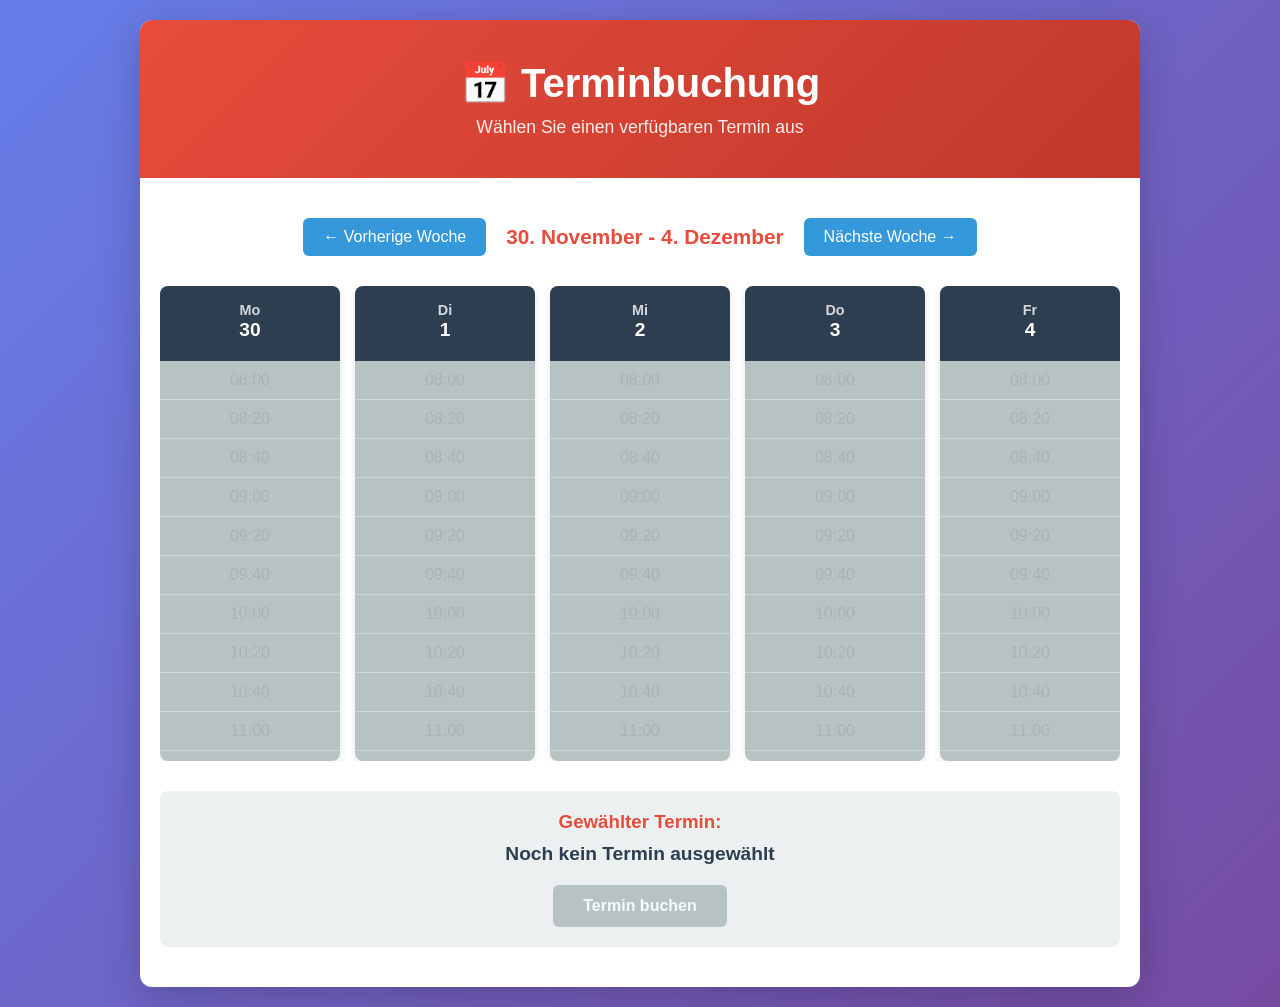
==== index.html @ be722157 "Initial commit: Add appointment booking system with calendar, styles, and JavaScript" ====
<!DOCTYPE html>
<html lang="de">
<head>
    <meta charset="UTF-8">
    <meta name="viewport" content="width=device-width, initial-scale=1.0">
    <title>Terminbuchung - Verfügbare Termine</title>
    <link rel="stylesheet" href="style.css">
</head>
<body>
    <div class="container">
        <header>
            <h1>📅 Terminbuchung</h1>
            <p>Wählen Sie einen verfügbaren Termin aus</p>
        </header>

        <main>
            <div class="controls">
                <button id="prevWeek" class="btn-nav">← Vorherige Woche</button>
                <h2 id="weekDisplay"></h2>
                <button id="nextWeek" class="btn-nav">Nächste Woche →</button>
            </div>

            <div class="calendar-container">
                <div id="calendar" class="calendar"></div>
            </div>

            <div class="booking-info">
                <h3>Gewählter Termin:</h3>
                <p id="selectedDateTime">Noch kein Termin ausgewählt</p>
                <button id="bookBtn" class="btn-book" disabled>Termin buchen</button>
            </div>
        </main>

        <div id="bookingModal" class="modal">
            <div class="modal-content">
                <span class="close">&times;</span>
                <h2>Termin bestätigen</h2>
                <p id="confirmText"></p>
                <input type="text" id="nameInput" placeholder="Ihr Name" required>
                <input type="email" id="emailInput" placeholder="Ihre E-Mail" required>
                <button id="confirmBtn" class="btn-confirm">Bestätigen</button>
            </div>
        </div>
    </div>

    <script src="script.js"></script>
</body>
</html>
---- style.css ----
* {
    margin: 0;
    padding: 0;
    box-sizing: border-box;
}

:root {
    --primary-color: #e74c3c;
    --secondary-color: #3498db;
    --success-color: #27ae60;
    --background: #f5f5f5;
    --text: #2c3e50;
    --border: #bdc3c7;
}

body {
    font-family: 'Segoe UI', Tahoma, Geneva, Verdana, sans-serif;
    background: linear-gradient(135deg, #667eea 0%, #764ba2 100%);
    min-height: 100vh;
    padding: 20px;
    color: var(--text);
}

.container {
    max-width: 1000px;
    margin: 0 auto;
    background: white;
    border-radius: 12px;
    box-shadow: 0 10px 40px rgba(0, 0, 0, 0.2);
    overflow: hidden;
}

header {
    background: linear-gradient(135deg, var(--primary-color) 0%, #c0392b 100%);
    color: white;
    padding: 40px 20px;
    text-align: center;
}

header h1 {
    font-size: 2.5em;
    margin-bottom: 10px;
}

header p {
    font-size: 1.1em;
    opacity: 0.9;
}

main {
    padding: 40px 20px;
}

.controls {
    display: flex;
    justify-content: center;
    align-items: center;
    gap: 20px;
    margin-bottom: 30px;
    flex-wrap: wrap;
}

.btn-nav {
    background: var(--secondary-color);
    color: white;
    border: none;
    padding: 10px 20px;
    border-radius: 6px;
    cursor: pointer;
    font-size: 1em;
    transition: background 0.3s;
}

.btn-nav:hover {
    background: #2980b9;
}

#weekDisplay {
    font-size: 1.3em;
    color: var(--primary-color);
    min-width: 250px;
    text-align: center;
}

.calendar-container {
    margin: 30px 0;
    overflow-x: auto;
}

.calendar {
    display: grid;
    grid-template-columns: repeat(5, 1fr);
    gap: 15px;
    min-width: 600px;
}

.day-column {
    background: #ecf0f1;
    border-radius: 8px;
    overflow: hidden;
    box-shadow: 0 2px 8px rgba(0, 0, 0, 0.1);
}

.day-header {
    background: var(--text);
    color: white;
    padding: 15px;
    text-align: center;
    font-weight: bold;
}

.day-header .date {
    font-size: 1.2em;
    display: block;
    margin-bottom: 5px;
}

.day-header .weekday {
    font-size: 0.9em;
    opacity: 0.8;
}

.time-slots {
    display: flex;
    flex-direction: column;
    max-height: 400px;
    overflow-y: auto;
}

.time-slot {
    padding: 10px 15px;
    border-bottom: 1px solid #bdc3c7;
    text-align: center;
    cursor: pointer;
    transition: all 0.2s;
    background: white;
    font-weight: 500;
}

.time-slot:last-child {
    border-bottom: none;
}

.time-slot:hover:not(.unavailable) {
    background: var(--secondary-color);
    color: white;
    transform: translateX(5px);
}

.time-slot.unavailable {
    background: #95a5a6;
    color: #7f8c8d;
    cursor: not-allowed;
    opacity: 0.6;
}

.time-slot.selected {
    background: var(--success-color);
    color: white;
    font-weight: bold;
    box-shadow: inset 0 0 5px rgba(0, 0, 0, 0.2);
}

.booking-info {
    background: #ecf0f1;
    padding: 20px;
    border-radius: 8px;
    margin-top: 30px;
    text-align: center;
}

.booking-info h3 {
    color: var(--primary-color);
    margin-bottom: 10px;
}

#selectedDateTime {
    font-size: 1.2em;
    color: var(--text);
    font-weight: bold;
    margin-bottom: 20px;
}

.btn-book {
    background: var(--success-color);
    color: white;
    border: none;
    padding: 12px 30px;
    border-radius: 6px;
    cursor: pointer;
    font-size: 1em;
    font-weight: bold;
    transition: background 0.3s;
}

.btn-book:hover:not(:disabled) {
    background: #229954;
}

.btn-book:disabled {
    background: #95a5a6;
    cursor: not-allowed;
    opacity: 0.6;
}

/* Modal Styles */
.modal {
    display: none;
    position: fixed;
    z-index: 1000;
    left: 0;
    top: 0;
    width: 100%;
    height: 100%;
    background-color: rgba(0, 0, 0, 0.5);
}

.modal.active {
    display: flex;
    justify-content: center;
    align-items: center;
}

.modal-content {
    background-color: white;
    padding: 30px;
    border-radius: 12px;
    box-shadow: 0 4px 20px rgba(0, 0, 0, 0.3);
    max-width: 400px;
    width: 90%;
    position: relative;
}

.close {
    position: absolute;
    right: 15px;
    top: 15px;
    font-size: 28px;
    font-weight: bold;
    color: #aaa;
    cursor: pointer;
    transition: color 0.2s;
}

.close:hover {
    color: #000;
}

.modal-content h2 {
    color: var(--primary-color);
    margin-bottom: 20px;
}

.modal-content p {
    margin-bottom: 20px;
    font-weight: bold;
    color: var(--text);
}

.modal-content input {
    width: 100%;
    padding: 12px;
    margin-bottom: 15px;
    border: 1px solid var(--border);
    border-radius: 6px;
    font-size: 1em;
}

.modal-content input:focus {
    outline: none;
    border-color: var(--primary-color);
    box-shadow: 0 0 5px rgba(231, 76, 60, 0.3);
}

.btn-confirm {
    width: 100%;
    background: var(--success-color);
    color: white;
    border: none;
    padding: 12px;
    border-radius: 6px;
    cursor: pointer;
    font-size: 1em;
    font-weight: bold;
    transition: background 0.3s;
}

.btn-confirm:hover {
    background: #229954;
}

/* Responsive Design */
@media (max-width: 768px) {
    .calendar {
        grid-template-columns: repeat(2, 1fr);
        min-width: auto;
    }

    header h1 {
        font-size: 1.8em;
    }

    #weekDisplay {
        min-width: auto;
        font-size: 1em;
    }

    .controls {
        flex-direction: column;
    }

    .btn-nav {
        width: 100%;
    }
}

@media (max-width: 480px) {
    .calendar {
        grid-template-columns: 1fr;
    }

    main {
        padding: 20px 10px;
    }

    header {
        padding: 30px 15px;
    }

    header h1 {
        font-size: 1.5em;
    }
}
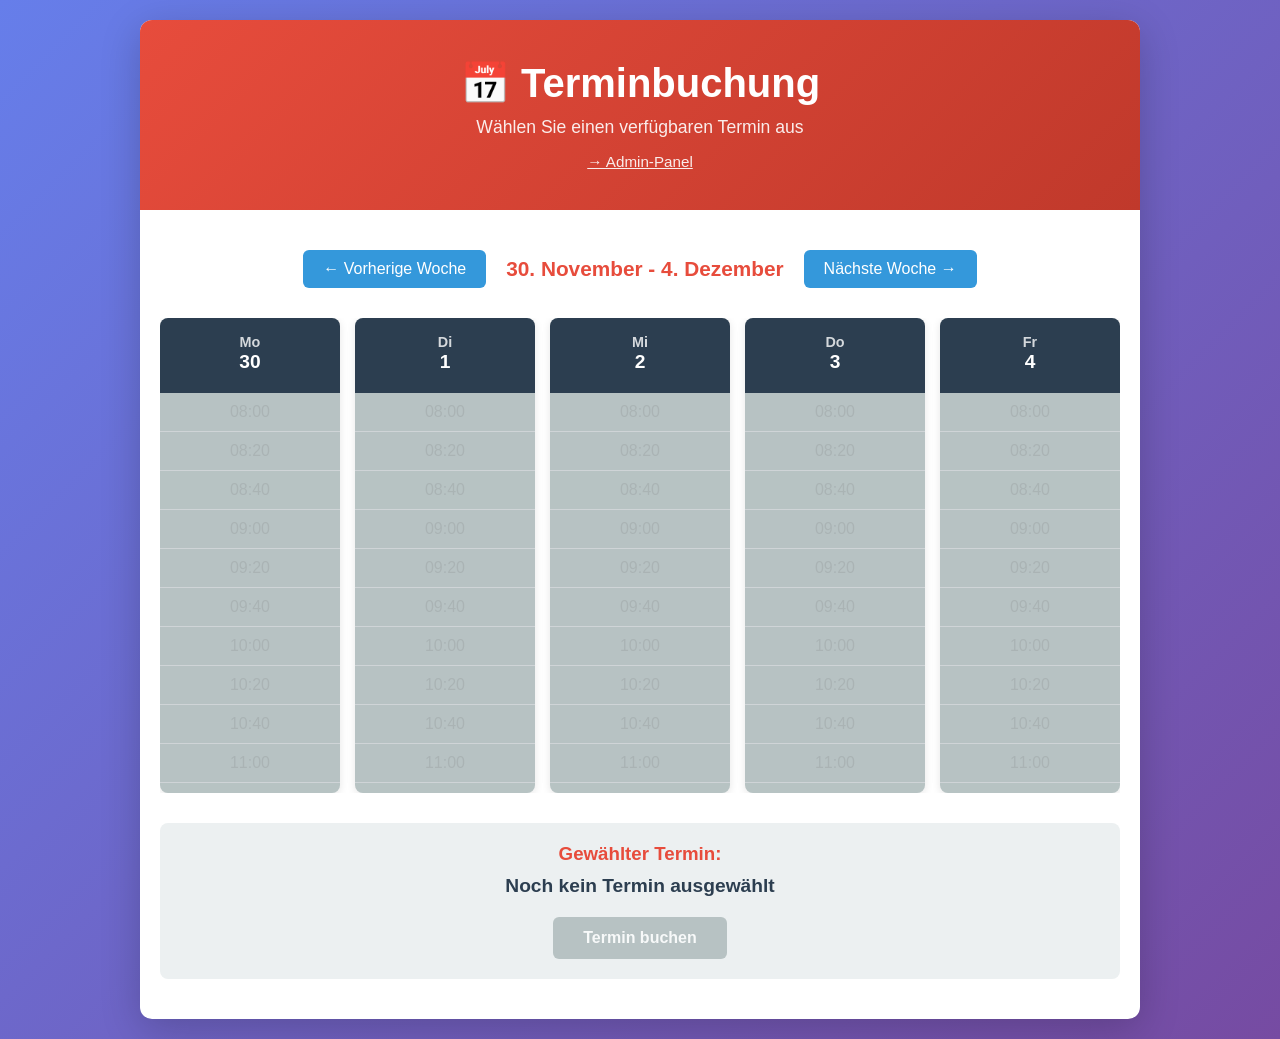
==== commit f3448b6a: "Add complete admin panel system with Round-Robin distribution" ====
--- a/index.html
+++ b/index.html
@@ -11,6 +11,9 @@
         <header>
             <h1>📅 Terminbuchung</h1>
             <p>Wählen Sie einen verfügbaren Termin aus</p>
+            <p style="margin-top: 15px; font-size: 0.95em; opacity: 0.9;">
+                <a href="admin.html" style="color: white; text-decoration: underline;">→ Admin-Panel</a>
+            </p>
         </header>
 
         <main>
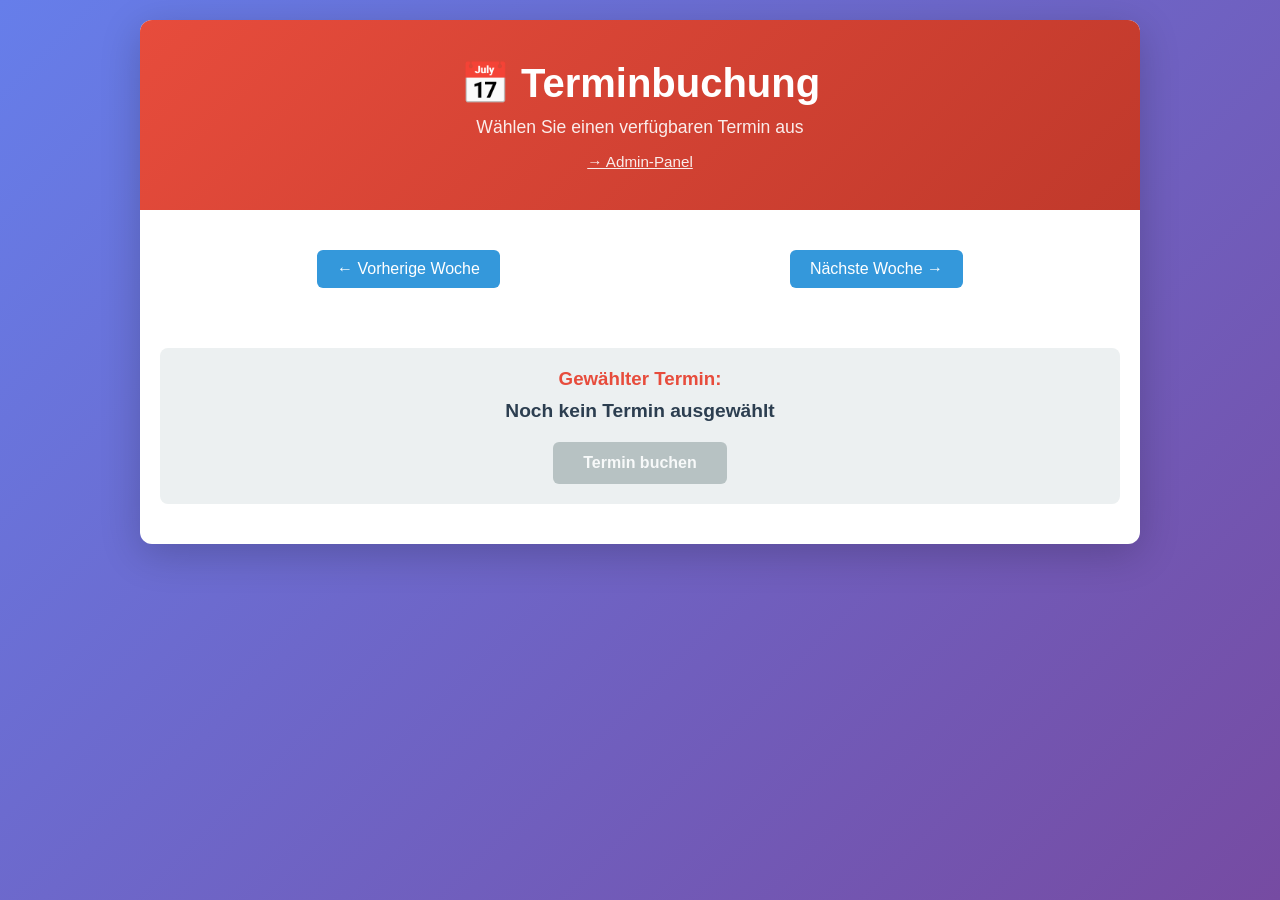
==== commit ab324821: "Add remaining availability display to booking info" ====
--- a/index.html
+++ b/index.html
@@ -30,6 +30,7 @@
             <div class="booking-info">
                 <h3>Gewählter Termin:</h3>
                 <p id="selectedDateTime">Noch kein Termin ausgewählt</p>
+                <p id="remainingSlots" class="remaining-slots" aria-live="polite"></p>
                 <button id="bookBtn" class="btn-book" disabled>Termin buchen</button>
             </div>
         </main>
@@ -48,4 +49,4 @@
 
     <script src="script.js"></script>
 </body>
-</html>+</html>
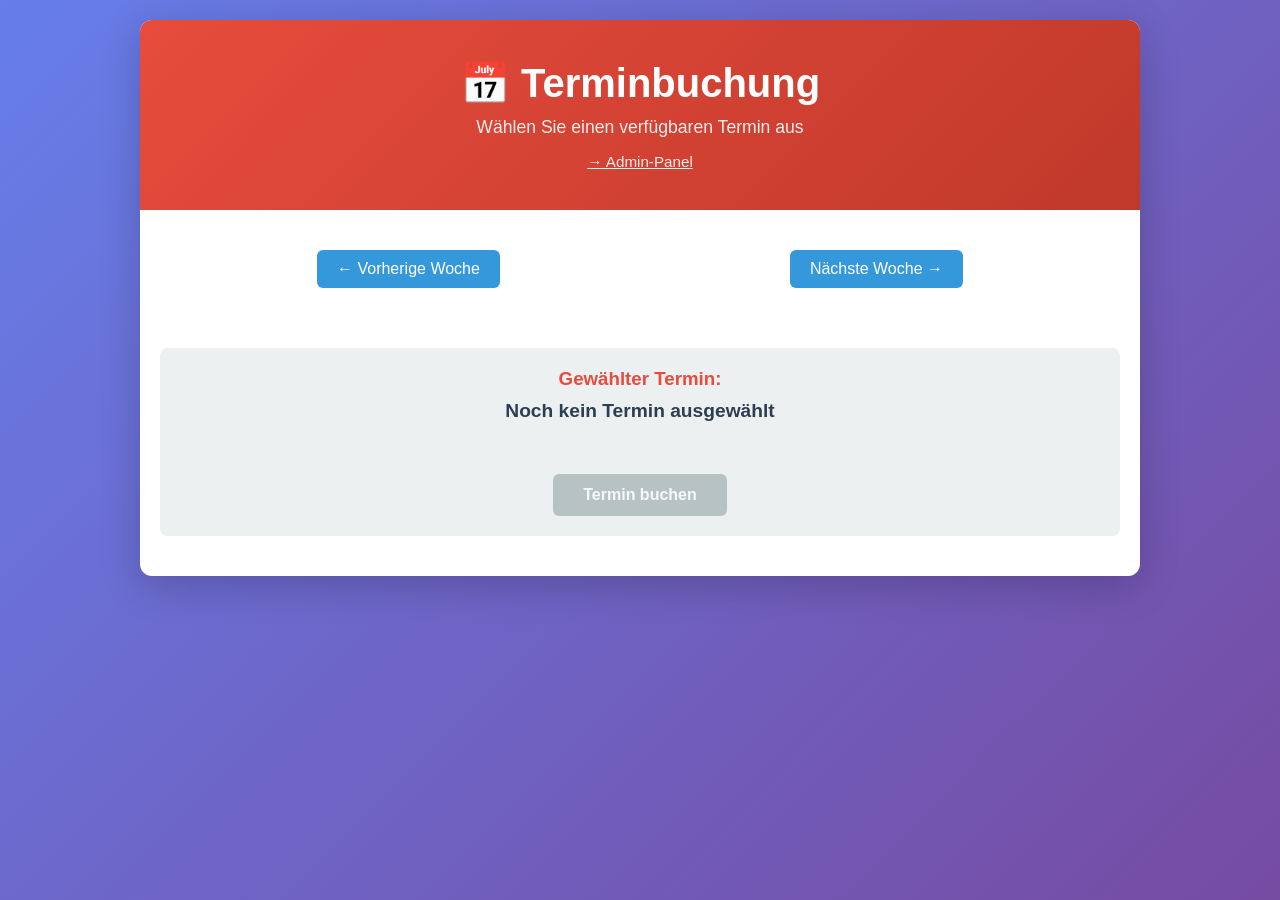
==== commit 3729a8b8: "Fix calendar initialization by deferring booking script" ====
--- a/index.html
+++ b/index.html
@@ -47,6 +47,7 @@
         </div>
     </div>
 
-    <script src="script.js"></script>
+    <!-- defer stellt sicher, dass alle HTML-Elemente vor dem JavaScript existieren. -->
+    <script src="script.js" defer></script>
 </body>
 </html>
--- a/style.css
+++ b/style.css
@@ -178,7 +178,15 @@
     font-size: 1.2em;
     color: var(--text);
     font-weight: bold;
+    margin-bottom: 8px;
+}
+
+.remaining-slots {
+    min-height: 24px;
     margin-bottom: 20px;
+    color: var(--success-color);
+    font-size: 0.95em;
+    font-weight: 600;
 }
 
 .btn-book {
@@ -330,4 +338,4 @@
     header h1 {
         font-size: 1.5em;
     }
-}+}
